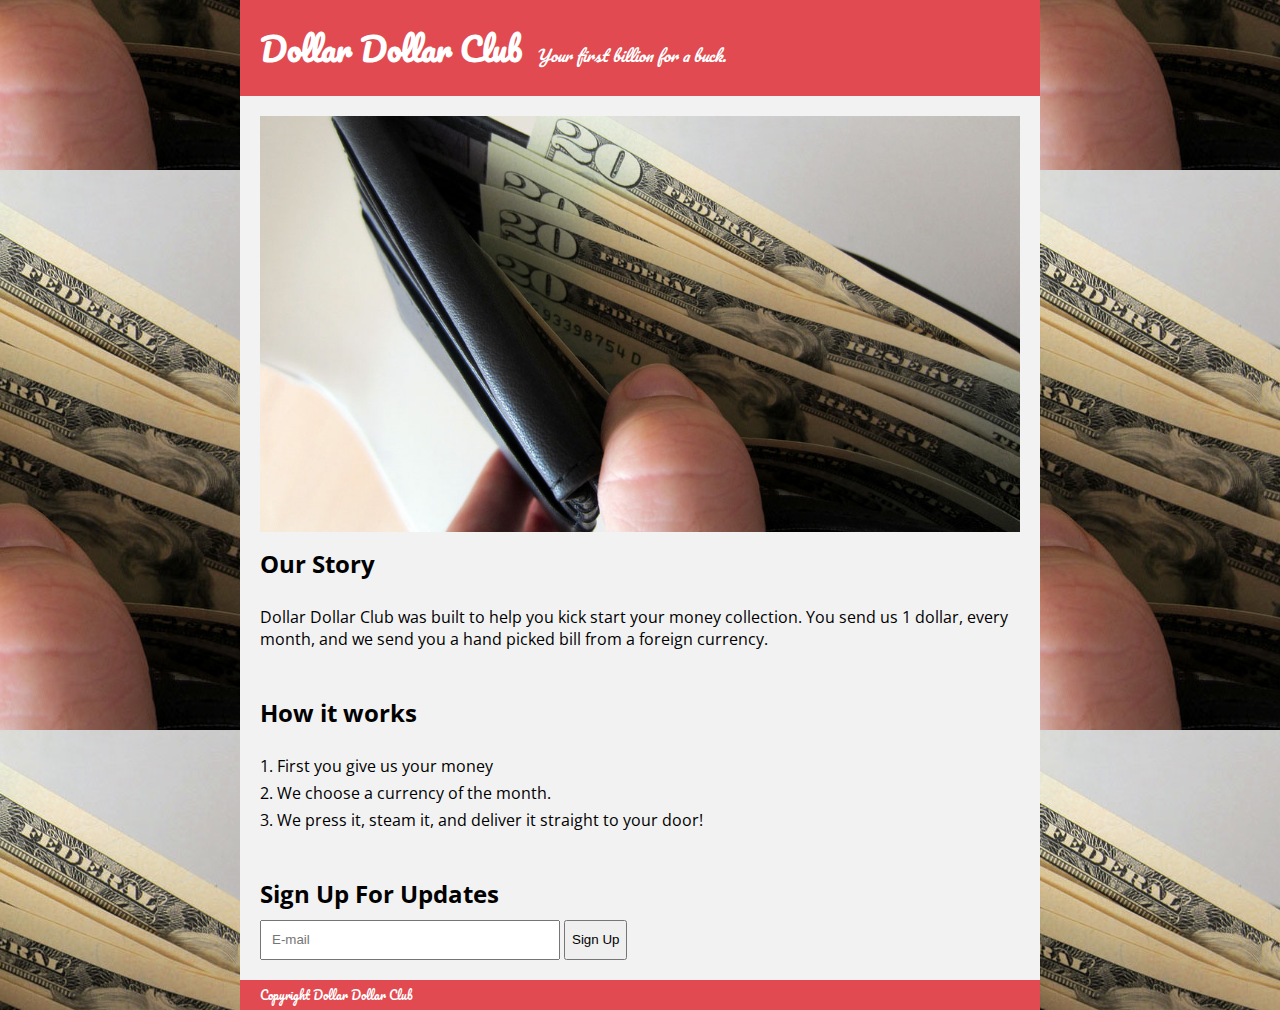
==== new-site/index.html @ d6d651c6 "Start of new site designs" ====
<!doctype html>
<html>
  <head>
    <meta charset="utf-8">
    <meta http-equiv="X-UA-Compatible" content="IE=edge,chrome=1">
    <title>Dollar Dollar Club</title>
    <meta name="description" content="A cool startup site">
    <meta name="viewport" content="width=device-width, initial-scale=1">
    <link rel="stylesheet" href="css/main.css">
    <link href='http://fonts.googleapis.com/css?family=Pacifico|Open+Sans' rel='stylesheet' type='text/css'>
  </head>
  <body>
    <div class="body-wrap">
      <nav>
        <h1>Dollar Dollar Club</h1>
        <p>Your first billion for a buck.</p>
      </nav>

      <section class="about">
        <img src="images/money.jpg" width="100%">
        <h2>Our Story</h2>
        <p>
          Dollar Dollar Club was built to help you kick start your money collection. You send us 1 dollar, every month, and we send you a hand picked bill from a foreign currency.
        </p>
      </section>

      <section>
        <h2>How it works</h2>
        <ul>
          <li>1. First you give us your money</li>
          <li>2. We choose a currency of the month.</li>
          <li>3. We press it, steam it, and deliver it straight to your door!</li>
        </ul>
      </section>

      <section>
        <h2>Sign Up For Updates</h2>
        <input type="text" placeholder="E-mail">
        <button>Sign Up</button>
      </section>

      <footer>
        <p>Copyright Dollar Dollar Club</p>
      </footer>
    </div>
    <script src="js/main.js"></script>
  </body>
</html>
---- new-site/css/main.css ----
html, body {
  background: #1A1626;
  background-image: url('../images/money.jpg');
  background-repeat:none;
  background-position: 500px;
  height:100%;
  width:100%;
  font-family: 'Open Sans', sans-serif;
  margin: 0;
  padding: 0;
}

html {
  box-sizing: border-box;
}

*, *:before, *:after {
  box-sizing: inherit;
}

.body-wrap {
  background: #F2F2F2;
  margin: 0 auto;
  width: 800px;
}

h1 {
  display: inline-block;
  margin: 0;
}

ul {
  padding: 0;
}

li {
  list-style-type: none;
  margin-bottom: 5px;
}

section {
  margin: 0 auto;
  padding: 20px 20px 0 20px;
  width: 800px;
}

section:last-child {
  padding-bottom: 20px;
}

input, button {
  height: 40px;
}

input {
  padding: 0 10px;
  width: 300px;
}

h2 {
  color: black;
  display: block;
  margin: 0;
  padding: 10px 0;
  width: 100%;
}

nav p {
  display: inline-block;
  font-style: italic;
  margin: 0 0 0 10px;
}

/* Nav */

nav, footer {
  background: #E04A50;
  color: white;
  padding: 20px;
  font-family: 'Pacifico', cursive;
}

/* Footer */

footer {
  height: 30px;
  margin-top: 20px;
  padding: 0 20px;
}

footer p {
  font-size: 12px;
  line-height: 30px;
  margin: 0;
}
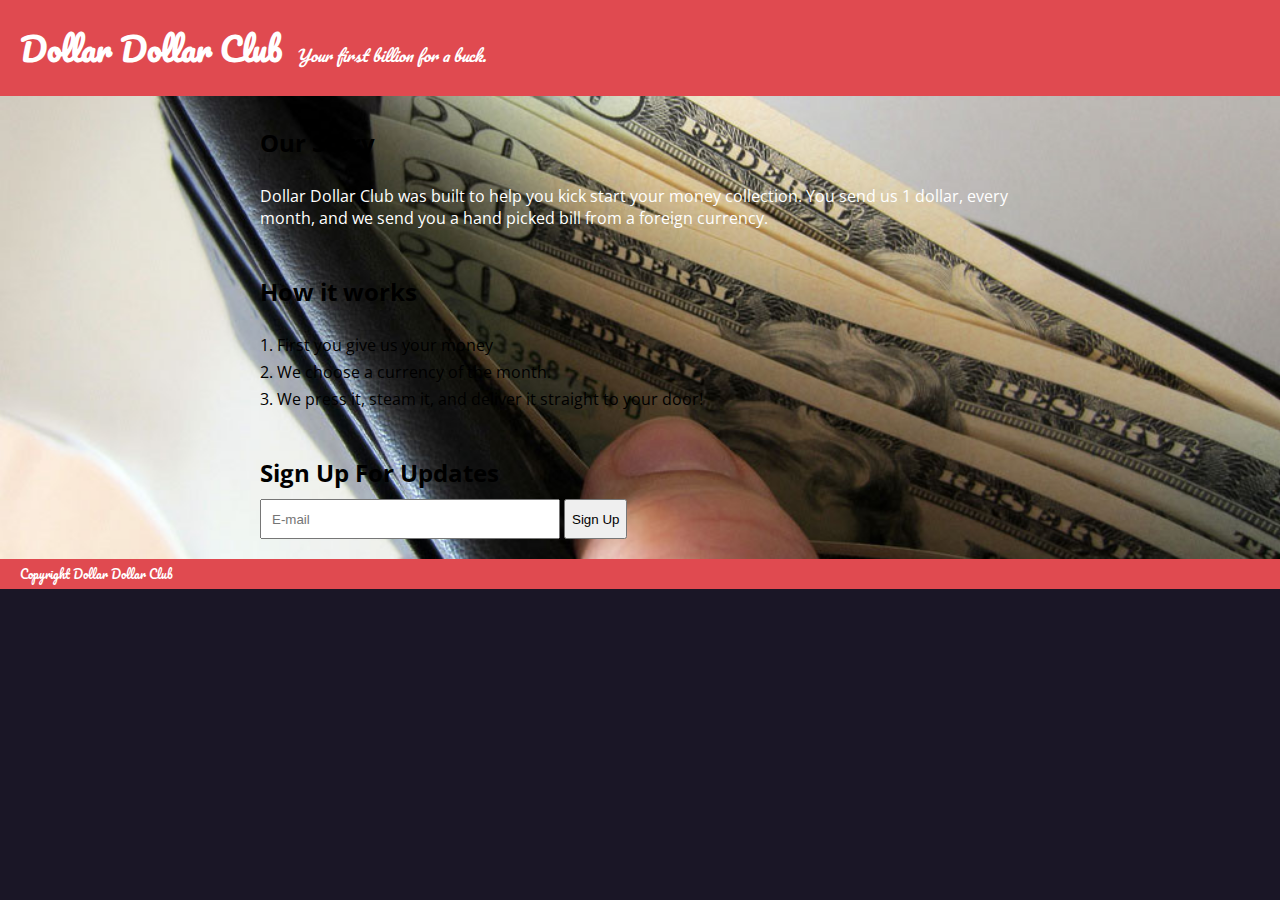
==== commit d3e268a1: "Start redesigning new site" ====
--- a/new-site/index.html
+++ b/new-site/index.html
@@ -17,7 +17,6 @@
       </nav>
 
       <section class="about">
-        <img src="images/money.jpg" width="100%">
         <h2>Our Story</h2>
         <p>
           Dollar Dollar Club was built to help you kick start your money collection. You send us 1 dollar, every month, and we send you a hand picked bill from a foreign currency.
--- a/new-site/css/main.css
+++ b/new-site/css/main.css
@@ -1,7 +1,5 @@
 html, body {
   background: #1A1626;
-  background-image: url('../images/money.jpg');
-  background-repeat:none;
   background-position: 500px;
   height:100%;
   width:100%;
@@ -18,10 +16,16 @@
   box-sizing: inherit;
 }
 
+.about {
+	color: white;
+}
 .body-wrap {
   background: #F2F2F2;
+  background-image: url('../images/money.jpg');
+  background-size: cover;
   margin: 0 auto;
-  width: 800px;
+  width: vw;
+  height: vh;
 }
 
 h1 {
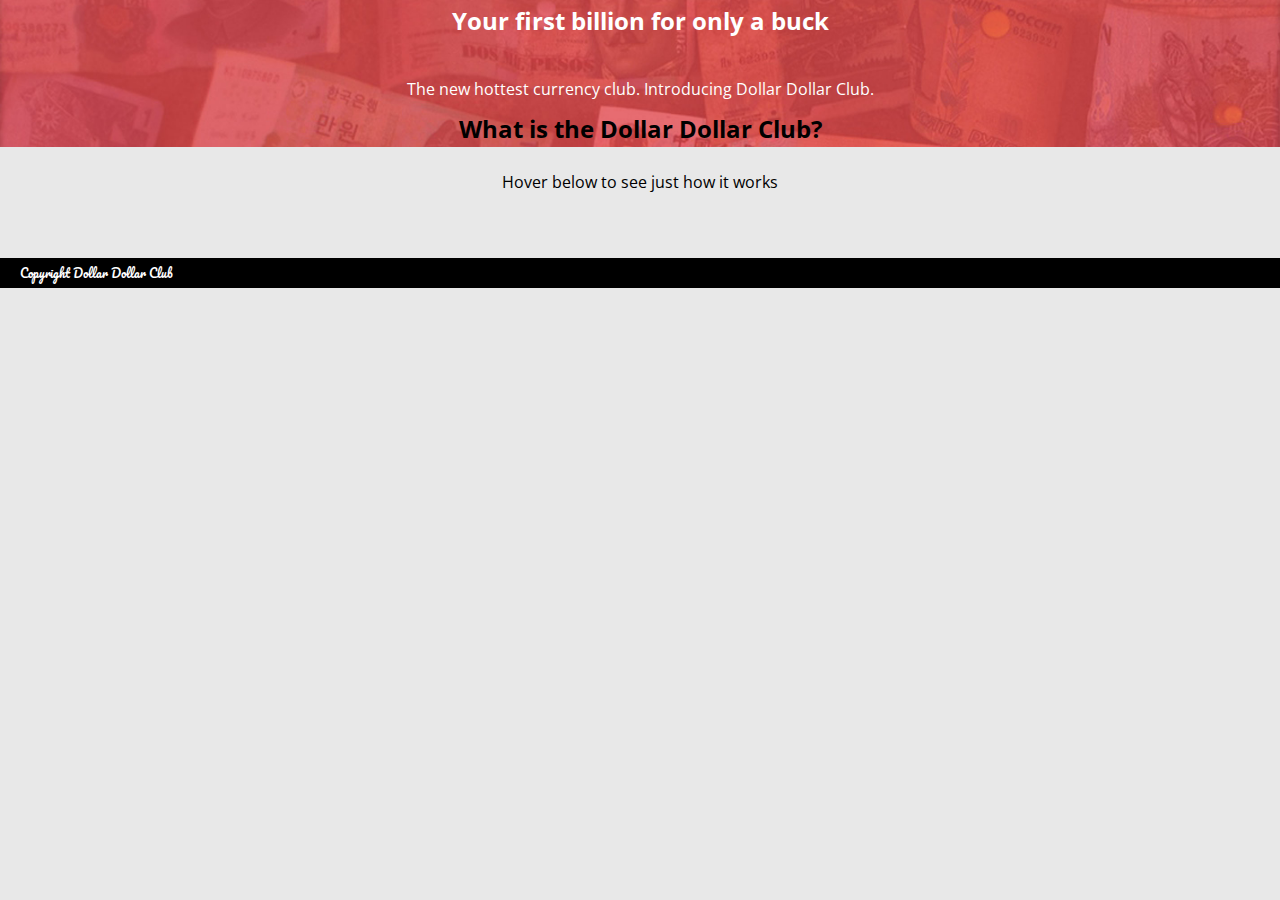
==== commit cc590958: "Update" ====
--- a/new-site/index.html
+++ b/new-site/index.html
@@ -10,38 +10,22 @@
     <link href='http://fonts.googleapis.com/css?family=Pacifico|Open+Sans' rel='stylesheet' type='text/css'>
   </head>
   <body>
-    <div class="body-wrap">
-      <nav>
-        <h1>Dollar Dollar Club</h1>
-        <p>Your first billion for a buck.</p>
-      </nav>
-
-      <section class="about">
-        <h2>Our Story</h2>
-        <p>
-          Dollar Dollar Club was built to help you kick start your money collection. You send us 1 dollar, every month, and we send you a hand picked bill from a foreign currency.
-        </p>
-      </section>
-
-      <section>
-        <h2>How it works</h2>
-        <ul>
-          <li>1. First you give us your money</li>
-          <li>2. We choose a currency of the month.</li>
-          <li>3. We press it, steam it, and deliver it straight to your door!</li>
-        </ul>
-      </section>
-
-      <section>
-        <h2>Sign Up For Updates</h2>
-        <input type="text" placeholder="E-mail">
-        <button>Sign Up</button>
-      </section>
-
-      <footer>
-        <p>Copyright Dollar Dollar Club</p>
-      </footer>
-    </div>
-    <script src="js/main.js"></script>
+    <div class="wrapper">
+		<div class="top-wrap">
+			<section class="about">
+				<h2>Your first billion for only a buck</h2>
+				<p>
+					The new hottest currency club.  Introducing Dollar Dollar Club.
+				</p>
+			</section>
+		</div>
+		<div class="middle">
+			<h2> What is the Dollar Dollar Club? </h2>
+			<p> Hover below to see just how it works</p>
+		</div>
+		<footer>
+		   <p>Copyright Dollar Dollar Club</p>
+		</footer>
+	</div>
   </body>
 </html>
--- a/new-site/css/main.css
+++ b/new-site/css/main.css
@@ -1,5 +1,5 @@
 html, body {
-  background: #1A1626;
+  background: #E8E8E8;
   background-position: 500px;
   height:100%;
   width:100%;
@@ -19,13 +19,49 @@
 .about {
 	color: white;
 }
-.body-wrap {
+
+.about h2 {
+  color: white;
+	position: relative;
+    top: 50%;
+    transform: translateY(-50%);
+    text-align: center; 
+}
+
+.about p {
+    color: white;
+	position: relative;
+    top: 50%;
+    transform: translateY(-50%);
+    text-align: center;
+
+}
+
+.wrapper {
+	width: 100%;
+	position: relative;
+}
+
+.top-wrap {
+  position: relative;
   background: #F2F2F2;
-  background-image: url('../images/money.jpg');
+  background-image: url('../images/homepage.jpg');
   background-size: cover;
   margin: 0 auto;
   width: vw;
   height: vh;
+}
+
+.middle {
+	position: relative;
+	  top: 50%;
+   transform: translateY(-50%);
+   text-align: center;
+ }
+
+.what {
+   position: relative;
+ 
 }
 
 h1 {
@@ -78,7 +114,7 @@
 /* Nav */
 
 nav, footer {
-  background: #E04A50;
+  background: black;
   color: white;
   padding: 20px;
   font-family: 'Pacifico', cursive;
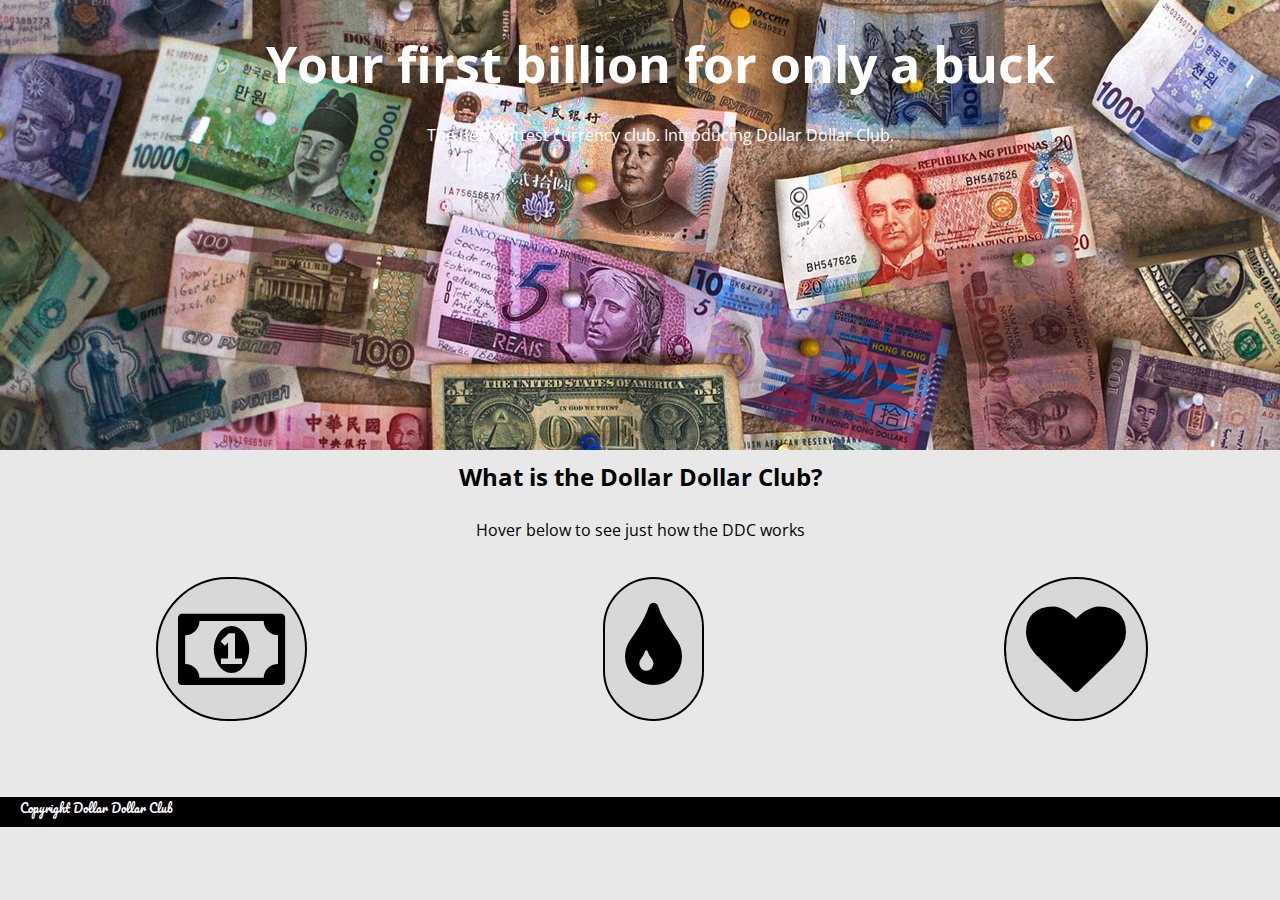
==== commit f0894d5d: "Update" ====
--- a/new-site/index.html
+++ b/new-site/index.html
@@ -8,6 +8,7 @@
     <meta name="viewport" content="width=device-width, initial-scale=1">
     <link rel="stylesheet" href="css/main.css">
     <link href='http://fonts.googleapis.com/css?family=Pacifico|Open+Sans' rel='stylesheet' type='text/css'>
+	<link rel="stylesheet" href="http://maxcdn.bootstrapcdn.com/font-awesome/4.3.0/css/font-awesome.min.css">
   </head>
   <body>
     <div class="wrapper">
@@ -21,7 +22,19 @@
 		</div>
 		<div class="middle">
 			<h2> What is the Dollar Dollar Club? </h2>
-			<p> Hover below to see just how it works</p>
+			<p> Hover below to see just how the DDC works</p>
+			<section class="howitworks">
+			<div class="money">
+				<i class="fa fa-money"></i>
+				
+			</div>
+			<div class="receive">
+				<i class="fa fa-tint"></i>
+			</div>
+			<div class="repeat">
+				<i class="fa fa-heart"></i>
+			</div>
+			</section>
 		</div>
 		<footer>
 		   <p>Copyright Dollar Dollar Club</p>
--- a/new-site/css/main.css
+++ b/new-site/css/main.css
@@ -12,50 +12,44 @@
   box-sizing: border-box;
 }
 
-*, *:before, *:after {
-  box-sizing: inherit;
-}
-
 .about {
 	color: white;
 }
 
 .about h2 {
   color: white;
-	position: relative;
+  text-align: center;
+  font-size: 50px;
+  width:100%;
+/* 	position: relative;
     top: 50%;
     transform: translateY(-50%);
     text-align: center; 
-}
+ */}
 
 .about p {
     color: white;
-	position: relative;
+	text-align: center;
+/* 	position: relative;
     top: 50%;
     transform: translateY(-50%);
     text-align: center;
-
+ */
 }
 
 .wrapper {
-	width: 100%;
-	position: relative;
 }
 
 .top-wrap {
-  position: relative;
   background: #F2F2F2;
-  background-image: url('../images/homepage.jpg');
+  background-image: url('../images/bg.jpg');
   background-size: cover;
-  margin: 0 auto;
-  width: vw;
-  height: vh;
+  width: 100%;
+  height:50vh;
 }
 
 .middle {
-	position: relative;
-	  top: 50%;
-   transform: translateY(-50%);
+   position: relative;
    text-align: center;
  }
 
@@ -64,28 +58,55 @@
  
 }
 
+.howitworks {
+	height:200px;
+ 	width: 100%;
+}
+
+.money {
+position:relative;
+float:left; width:33%;
+text-align: center;
+  height: 200px;
+  font-size: 100px;
+}
+
+.receive {
+position:relative;
+float:left; width:33%;
+text-align: center;
+  height: 200px;
+  font-size: 100px;
+}
+
+.repeat {
+position:relative;
+float:left; width:33%;
+text-align: center;
+  height: 200px;
+  font-size: 100px;
+}
+
+i {
+position:relative;
+border-style: solid;
+border-width:medium;
+border-color:black;
+border-width: 2px;
+border-radius: 100px;
+background-color: #D8D8D8;
+padding: 20px 20px 20px 20px;
+}
+
 h1 {
   display: inline-block;
   margin: 0;
-}
-
-ul {
-  padding: 0;
-}
-
-li {
-  list-style-type: none;
-  margin-bottom: 5px;
 }
 
 section {
   margin: 0 auto;
   padding: 20px 20px 0 20px;
-  width: 800px;
-}
-
-section:last-child {
-  padding-bottom: 20px;
+  width: 100%;
 }
 
 input, button {
@@ -123,14 +144,57 @@
 /* Footer */
 
 footer {
-  height: 30px;
+  height:30px;
   margin-top: 20px;
   padding: 0 20px;
 }
 
 footer p {
   font-size: 12px;
-  line-height: 30px;
-  margin: 0;
-}
-
+  margin: 0;
+}
+
+@media (max-width: 1200px) {
+/*     .goldi-locks .fa-meh-o {
+        display:none;
+    }
+  
+    .goldi-locks .fa-smile-o {
+        display:none;
+    }
+  
+    .goldi-locks .fa-frown-o {
+        display:block;
+    }
+ */  
+}
+
+@media (max-width: 991px) {
+ /*    .goldi-locks .fa-meh-o {
+        display:block;
+    }
+  
+    .goldi-locks .fa-smile-o {
+        display:none;
+    }
+  
+    .goldi-locks .fa-frown-o {
+        display:none;
+    }
+   */
+}
+
+@media (max-width: 768px) {
+ /*    .goldi-locks .fa-meh-o {
+        display:none;
+    }
+  
+    .goldi-locks .fa-smile-o {
+        display:block;
+    }
+  
+    .goldi-locks .fa-frown-o {
+        display:none;
+    } */
+  
+}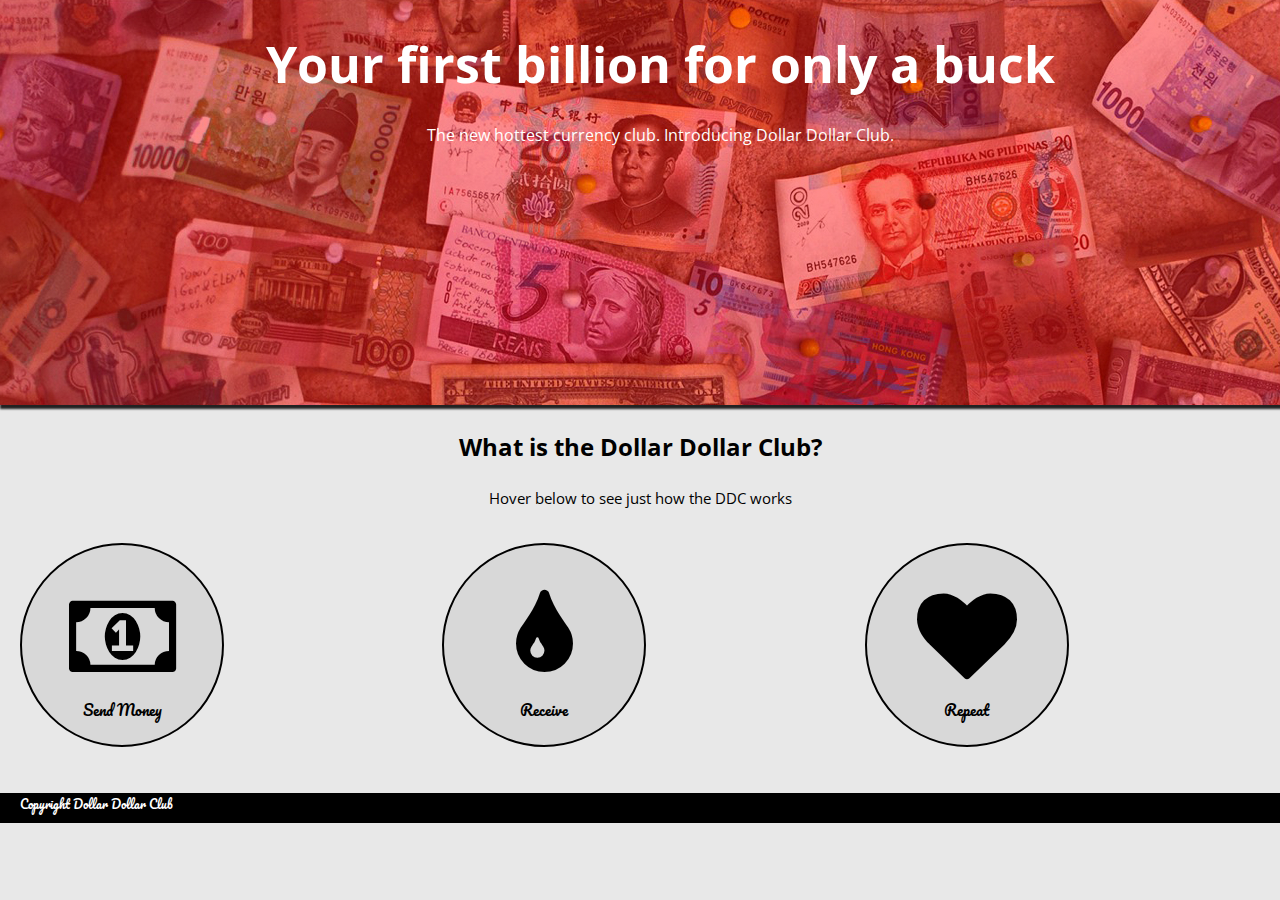
==== commit eab410ca: "Update of CSS for tinted background" ====
--- a/new-site/index.html
+++ b/new-site/index.html
@@ -24,16 +24,27 @@
 			<h2> What is the Dollar Dollar Club? </h2>
 			<p> Hover below to see just how the DDC works</p>
 			<section class="howitworks">
-			<div class="money">
-				<i class="fa fa-money"></i>
-				
-			</div>
-			<div class="receive">
-				<i class="fa fa-tint"></i>
-			</div>
-			<div class="repeat">
-				<i class="fa fa-heart"></i>
-			</div>
+      <div class="col1">
+  			<div class="money">
+  				<i class="fa fa-money"></i>
+  				<p> Send Money </p>
+          <p class="hover"> First things first. Drop off any your $1 at any DDC location. You can even give us a call and we'll come pick up your money. </p>
+  			</div>
+      </div>
+      <div class="col2">
+  			<div class="receive">
+  				<i class="fa fa-tint"></i>
+          <p> Receive </p>
+          <p class="hover"> Next we scour our collection of thousands of currencies and pick a bill just for you. </p>          
+  			</div>
+      </div>
+      <div class="col3">
+  			<div class="repeat">
+  				<i class="fa fa-heart"></i>
+          <p> Repeat </p>
+          <p class="hover"> Try us once and you'll be hooked on your new crisp, minty bills. With our frequent collector program, every 10 months, you get one free!</p>          
+  			</div>
+      </div>
 			</section>
 		</div>
 		<footer>
--- a/new-site/css/main.css
+++ b/new-site/css/main.css
@@ -10,6 +10,17 @@
 
 html {
   box-sizing: border-box;
+}
+
+.top-wrap {
+  background-image: linear-gradient(
+      rgba(255, 0, 0, 0.45), 
+      rgba(255, 0, 0, 0.45)
+    ), url('../images/bg.jpg');
+  background-size: cover;
+  width: 100%;
+  height:45vh;
+  box-shadow: 2px 2px 2px 2px #222222;
 }
 
 .about {
@@ -28,24 +39,8 @@
  */}
 
 .about p {
-    color: white;
+  color: white;
 	text-align: center;
-/* 	position: relative;
-    top: 50%;
-    transform: translateY(-50%);
-    text-align: center;
- */
-}
-
-.wrapper {
-}
-
-.top-wrap {
-  background: #F2F2F2;
-  background-image: url('../images/bg.jpg');
-  background-size: cover;
-  width: 100%;
-  height:50vh;
 }
 
 .middle {
@@ -53,9 +48,12 @@
    text-align: center;
  }
 
-.what {
-   position: relative;
- 
+.middle h2 {
+  padding-top: 25px;
+}
+
+.middle p {
+  font-size:15px;
 }
 
 .howitworks {
@@ -63,39 +61,122 @@
  	width: 100%;
 }
 
+.col1 {
+  position: relative;
+  float:left; width:33%;
+  text-align: center;
+}
+
+.col2 {
+  position: relative;
+  float:left; width:33%;
+  text-align: center;
+}
+
+.col3 {
+  position: relative;
+  float:left; width:33%;
+  text-align: center;
+}
+
 .money {
-position:relative;
-float:left; width:33%;
-text-align: center;
+  background-color: #D8D8D8;
+  left:100px;
+  width: 200px;
   height: 200px;
   font-size: 100px;
+  border-style: solid;
+  border-width:medium;
+  border-color:black;
+  border-width: 2px;
+  border-radius: 100%;
+
+}
+
+.money p {
+  position: relative;
+  font-family: 'Pacifico', sans-serif;
+  font-size: 15px;
+}
+
+.hover {
+  position: absolute;
+  top:-100px;
+  left:150px;
+  width:200px;
+  text-align: right;
+  display: none;
+}
+
+.money:hover p.hover {
+  display: block;
+  opacity: 1;
+    font-size: 13px;
+    color: #660033;
+    text-shadow: 20px 20px 50px #222222;
 }
 
 .receive {
-position:relative;
-float:left; width:33%;
-text-align: center;
+  background-color: #D8D8D8;
+  left:100px;
+  width: 200px;
   height: 200px;
   font-size: 100px;
+  border-style: solid;
+  border-width:medium;
+  border-color:black;
+  border-width: 2px;
+  border-radius: 100%;
+
+}
+
+.receive p {
+  position: relative;
+  font-family: 'Pacifico', sans-serif;
+  font-size: 15px;
+}
+
+.receive:hover p.hover {
+  display: block;
+  opacity: 1;
+    font-size: 13px;
+    color: #660033;
+    text-shadow: 20px 20px 50px #222222;
 }
 
 .repeat {
-position:relative;
-float:left; width:33%;
-text-align: center;
+  background-color: #D8D8D8;
+  left:100px;
+  width: 200px;
   height: 200px;
   font-size: 100px;
+  border-style: solid;
+  border-width:medium;
+  border-color:black;
+  border-width: 2px;
+  border-radius: 100%;
+
+}
+
+.repeat p {
+  position: relative;
+  font-family: 'Pacifico', sans-serif;
+  font-size: 15px;
+}
+
+.repeat:hover p.hover {
+  display: block;
+   opacity: 1;
+   font-size: 13px;
+   color: #660033;
+   background-color: #FFFFCC;
+   text-shadow: 20px 20px 50px #222222;
 }
 
 i {
-position:relative;
-border-style: solid;
-border-width:medium;
-border-color:black;
-border-width: 2px;
-border-radius: 100px;
-background-color: #D8D8D8;
-padding: 20px 20px 20px 20px;
+  position:relative;
+  top: 20px;
+  # padding: 20px 20px 20px 20px;
 }
 
 h1 {
@@ -145,7 +226,7 @@
 
 footer {
   height:30px;
-  margin-top: 20px;
+  margin-top: 50px;
   padding: 0 20px;
 }
 
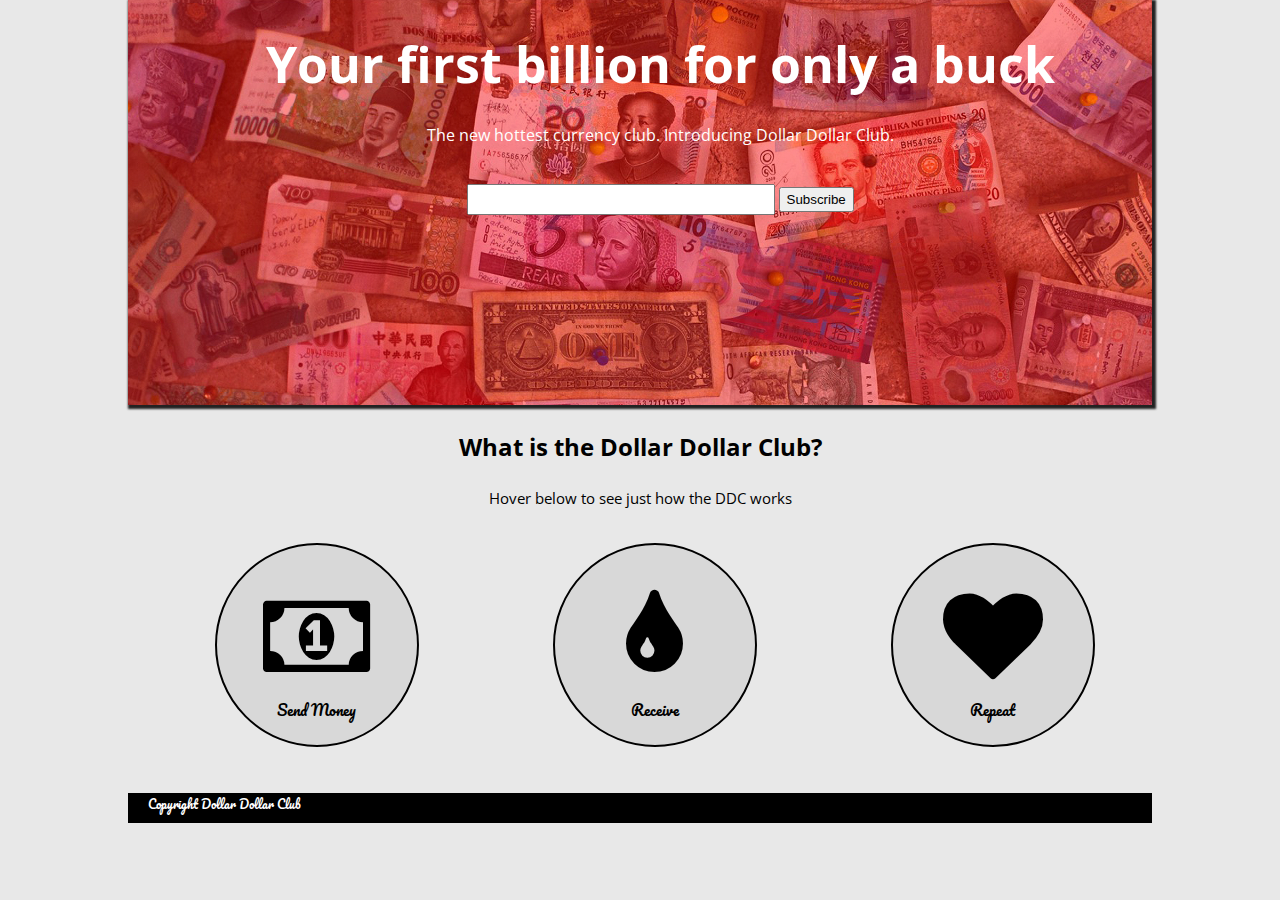
==== commit 5d9f6220: "Added mailchip API call" ====
--- a/new-site/index.html
+++ b/new-site/index.html
@@ -15,36 +15,52 @@
 		<div class="top-wrap">
 			<section class="about">
 				<h2>Your first billion for only a buck</h2>
-				<p>
-					The new hottest currency club.  Introducing Dollar Dollar Club.
-				</p>
+				<p>The new hottest currency club.  Introducing Dollar Dollar Club.</p>
+				<br>
+				<!-- Begin MailChimp Signup Form -->
+				<div id="mc_embed_signup" class="mc_signup">
+					<form action="http://sas.us10.list-manage.com/subscribe/post?u=c35cffc80e47fb8cd19bdf4a6&amp;id=2ee0ca4e31" method="post" id="mc-embedded-subscribe-form" name="mc-embedded-subscribe-form" class="validate" target="_blank" novalidate>
+					<div id="mc_embed_signup_scroll">
+						
+					<div class="mc-field-group">
+						<input type="email" value="" name="EMAIL" class="required email" id="mce-EMAIL">
+						<input type="submit" value="Subscribe" name="subscribe" id="mc-embedded-subscribe" class="button">
+					</div>
+					<div id="mce-responses" class="clear">
+						<div class="response" id="mce-error-response" style="display:none"></div>
+						<div class="response" id="mce-success-response" style="display:none"></div>
+					</div>    <!-- real people should not fill this in and expect good things - do not remove this or risk form bot signups-->
+					</form>
+				</div>
+
+				<!--End mc_embed_signup-->
 			</section>
 		</div>
 		<div class="middle">
 			<h2> What is the Dollar Dollar Club? </h2>
 			<p> Hover below to see just how the DDC works</p>
 			<section class="howitworks">
-      <div class="col1">
-  			<div class="money">
-  				<i class="fa fa-money"></i>
-  				<p> Send Money </p>
-          <p class="hover"> First things first. Drop off any your $1 at any DDC location. You can even give us a call and we'll come pick up your money. </p>
-  			</div>
-      </div>
-      <div class="col2">
-  			<div class="receive">
-  				<i class="fa fa-tint"></i>
-          <p> Receive </p>
-          <p class="hover"> Next we scour our collection of thousands of currencies and pick a bill just for you. </p>          
-  			</div>
-      </div>
-      <div class="col3">
-  			<div class="repeat">
-  				<i class="fa fa-heart"></i>
-          <p> Repeat </p>
-          <p class="hover"> Try us once and you'll be hooked on your new crisp, minty bills. With our frequent collector program, every 10 months, you get one free!</p>          
-  			</div>
-      </div>
+			  <div class="col1">
+					<div class="money">
+						<i class="fa fa-money"></i>
+						<p> Send Money </p>
+						<p class="hover"> First things first. Drop off any your $1 at any DDC location. You can even give us a call and we'll come pick up your money. </p>
+					</div>
+			  </div>
+			  <div class="col2">
+					<div class="receive">
+						<i class="fa fa-tint"></i>
+						<p> Receive </p>
+						<p class="hover"> Next we scour our collection of thousands of currencies and pick a bill just for you. </p>          
+					</div>
+			  </div>
+			  <div class="col3">
+					<div class="repeat">
+						<i class="fa fa-heart"></i>
+						<p> Repeat </p>
+						<p class="hover"> Try us once and you'll be hooked on your new crisp, minty bills. With our frequent collector program, every 10 months, you get one free!</p>          
+					</div>
+			  </div>
 			</section>
 		</div>
 		<footer>
--- a/new-site/css/main.css
+++ b/new-site/css/main.css
@@ -12,6 +12,11 @@
   box-sizing: border-box;
 }
 
+.wrapper {
+	width:80%;
+	 margin: 0 auto;
+}
+	
 .top-wrap {
   background-image: linear-gradient(
       rgba(255, 0, 0, 0.45), 
@@ -40,7 +45,11 @@
 
 .about p {
   color: white;
-	text-align: center;
+  text-align: center;
+}
+
+.mc_signup {
+ text-align: center;
 }
 
 .middle {
@@ -57,29 +66,28 @@
 }
 
 .howitworks {
-	height:200px;
- 	width: 100%;
+  height:200px;
+  width: 100%;
 }
 
 .col1 {
   position: relative;
+  float:left; 
+  width:33%;
+}
+
+.col2 {
+  position: relative;
   float:left; width:33%;
-  text-align: center;
-}
-
-.col2 {
+}
+
+.col3 {
   position: relative;
   float:left; width:33%;
-  text-align: center;
-}
-
-.col3 {
-  position: relative;
-  float:left; width:33%;
-  text-align: center;
-}
-
+}
+	
 .money {
+  margin: 0 auto;
   background-color: #D8D8D8;
   left:100px;
   width: 200px;
@@ -117,6 +125,7 @@
 }
 
 .receive {
+  margin: 0 auto;
   background-color: #D8D8D8;
   left:100px;
   width: 200px;
@@ -138,13 +147,13 @@
 
 .receive:hover p.hover {
   display: block;
-  opacity: 1;
-    font-size: 13px;
-    color: #660033;
-    text-shadow: 20px 20px 50px #222222;
+  font-size: 13px;
+  color: #660033;
+  text-shadow: 20px 20px 50px #222222;
 }
 
 .repeat {
+  margin: 0 auto;
   background-color: #D8D8D8;
   left:100px;
   width: 200px;
@@ -155,7 +164,6 @@
   border-color:black;
   border-width: 2px;
   border-radius: 100%;
-
 }
 
 .repeat p {
@@ -190,13 +198,13 @@
   width: 100%;
 }
 
-input, button {
-  height: 40px;
-}
-
 input {
-  padding: 0 10px;
-  width: 300px;
+  height: 25px;
+  width:300px;
+}
+
+.button {
+  width:75px
 }
 
 h2 {
@@ -235,47 +243,68 @@
   margin: 0;
 }
 
-@media (max-width: 1200px) {
-/*     .goldi-locks .fa-meh-o {
-        display:none;
-    }
-  
-    .goldi-locks .fa-smile-o {
-        display:none;
-    }
-  
-    .goldi-locks .fa-frown-o {
-        display:block;
-    }
- */  
-}
-
-@media (max-width: 991px) {
- /*    .goldi-locks .fa-meh-o {
-        display:block;
-    }
-  
-    .goldi-locks .fa-smile-o {
-        display:none;
-    }
-  
-    .goldi-locks .fa-frown-o {
-        display:none;
-    }
-   */
-}
-
-@media (max-width: 768px) {
- /*    .goldi-locks .fa-meh-o {
-        display:none;
-    }
-  
-    .goldi-locks .fa-smile-o {
-        display:block;
-    }
-  
-    .goldi-locks .fa-frown-o {
-        display:none;
-    } */
-  
+@media and (min-device-width: 1025px) 
+			and (max-device-width: 1900px) {
+	.col1 {
+	  position: relative;
+	  float:left; width:33%;
+	}
+
+	.col2 {
+	  position: relative;
+	  float:left; width:33%;
+	}
+
+	.col3 {
+	  position: relative;
+	  float:left; width:33%;
+	}
+}
+
+@media screen 	and (min-device-width: 768px) 
+				and (max-device-width: 1024px)  {
+
+	.wrapper {
+		width:100%;
+		margin: 0 auto;
+	}
+	.col1 {
+	  position: relative;
+	  float:left; width:33%;
+	}
+
+	.col2 {
+	  position: relative;
+	  float:left; width:33%;
+	}
+
+	.col3 {
+	  position: relative;
+	  float:left; width:33%;
+	}
+
+}
+
+@media screen 
+	and (min-width: 320px) 
+	and (max-width: 480px) {
+	.wrapper {
+		width:100%;
+		margin: 0 auto;
+	}
+	
+	.col1 {
+	  position: relative;
+	  clear: both;
+	}
+
+	.col2 {
+	  position: relative;
+	  clear: both;
+	}
+
+	.col3 {
+	  position: relative;
+	  clear: both;
+	}
 }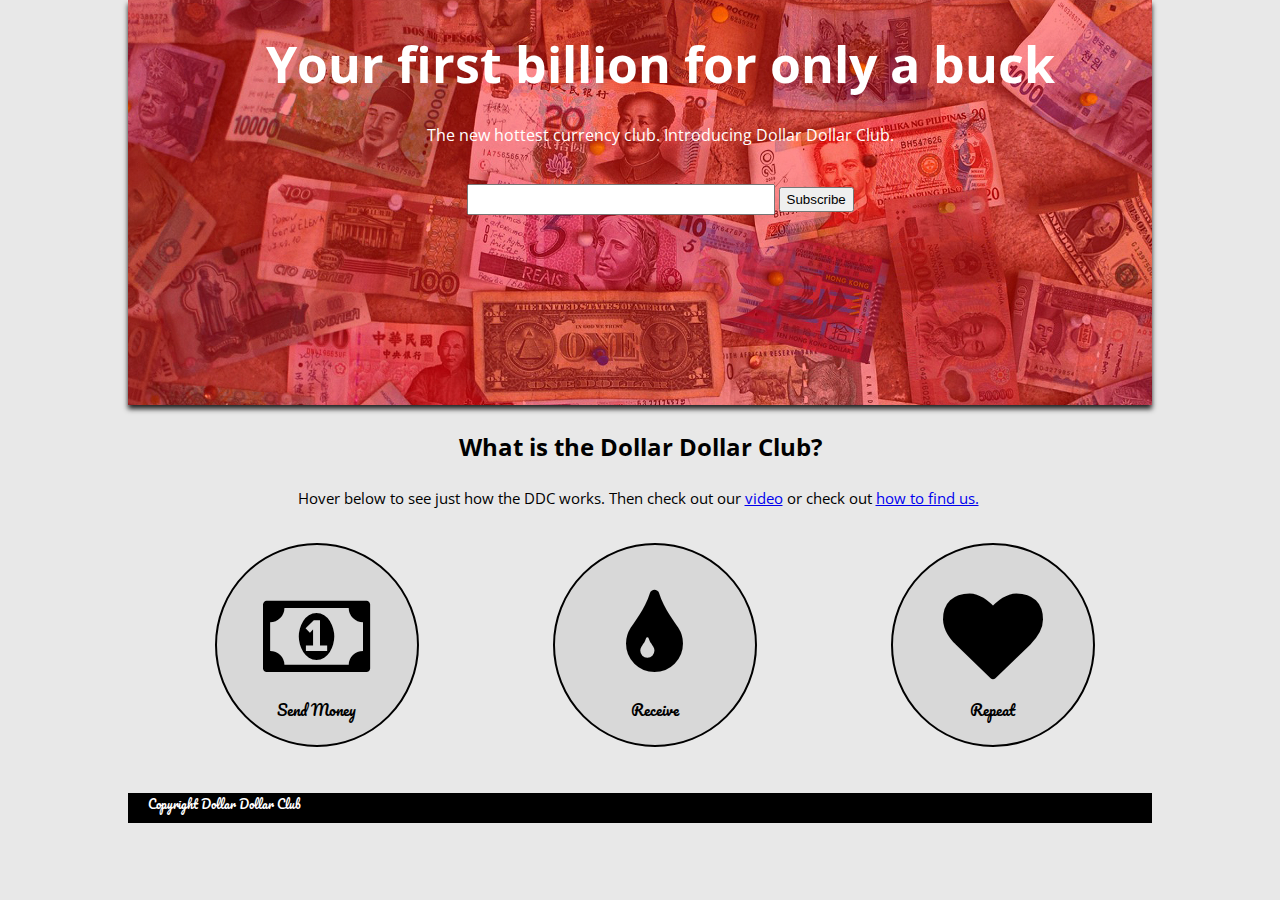
==== commit d47c981c: "Added links to navigate" ====
--- a/new-site/index.html
+++ b/new-site/index.html
@@ -38,7 +38,7 @@
 		</div>
 		<div class="middle">
 			<h2> What is the Dollar Dollar Club? </h2>
-			<p> Hover below to see just how the DDC works</p>
+			<p> Hover below to see just how the DDC works.  Then check out our <a href="about.html">video</a> or check out <a href="contact.html">how to find us.</a>&nbsp;</p>
 			<section class="howitworks">
 			  <div class="col1">
 					<div class="money">
--- a/new-site/css/main.css
+++ b/new-site/css/main.css
@@ -25,7 +25,7 @@
   background-size: cover;
   width: 100%;
   height:45vh;
-  box-shadow: 2px 2px 2px 2px #222222;
+  box-shadow: 0px 4px 5px 0px #222222;
 }
 
 .about {
@@ -215,23 +215,42 @@
   width: 100%;
 }
 
+nav {
+  height: 50px;
+  width:  100%;
+  background: #CC0000;
+}
+
 nav p {
-  display: inline-block;
-  font-style: italic;
-  margin: 0 0 0 10px;
-}
-
-/* Nav */
-
-nav, footer {
+	display:inline;
+	color:white;
+}
+/* Footer */
+
+p.nav_right {
+	float: right;
+	padding-right: 10px;
+	font-size:15px;
+}
+
+.nav_name {
+	font-family: 'Pacifico', cursive;
+	font-size: 25px;
+	padding-left:25px;
+}
+
+.slogan {
+	padding-left:25px;
+	font-size: 15px;
+}
+
+footer {
   background: black;
   color: white;
   padding: 20px;
   font-family: 'Pacifico', cursive;
 }
-
 /* Footer */
-
 footer {
   height:30px;
   margin-top: 50px;
